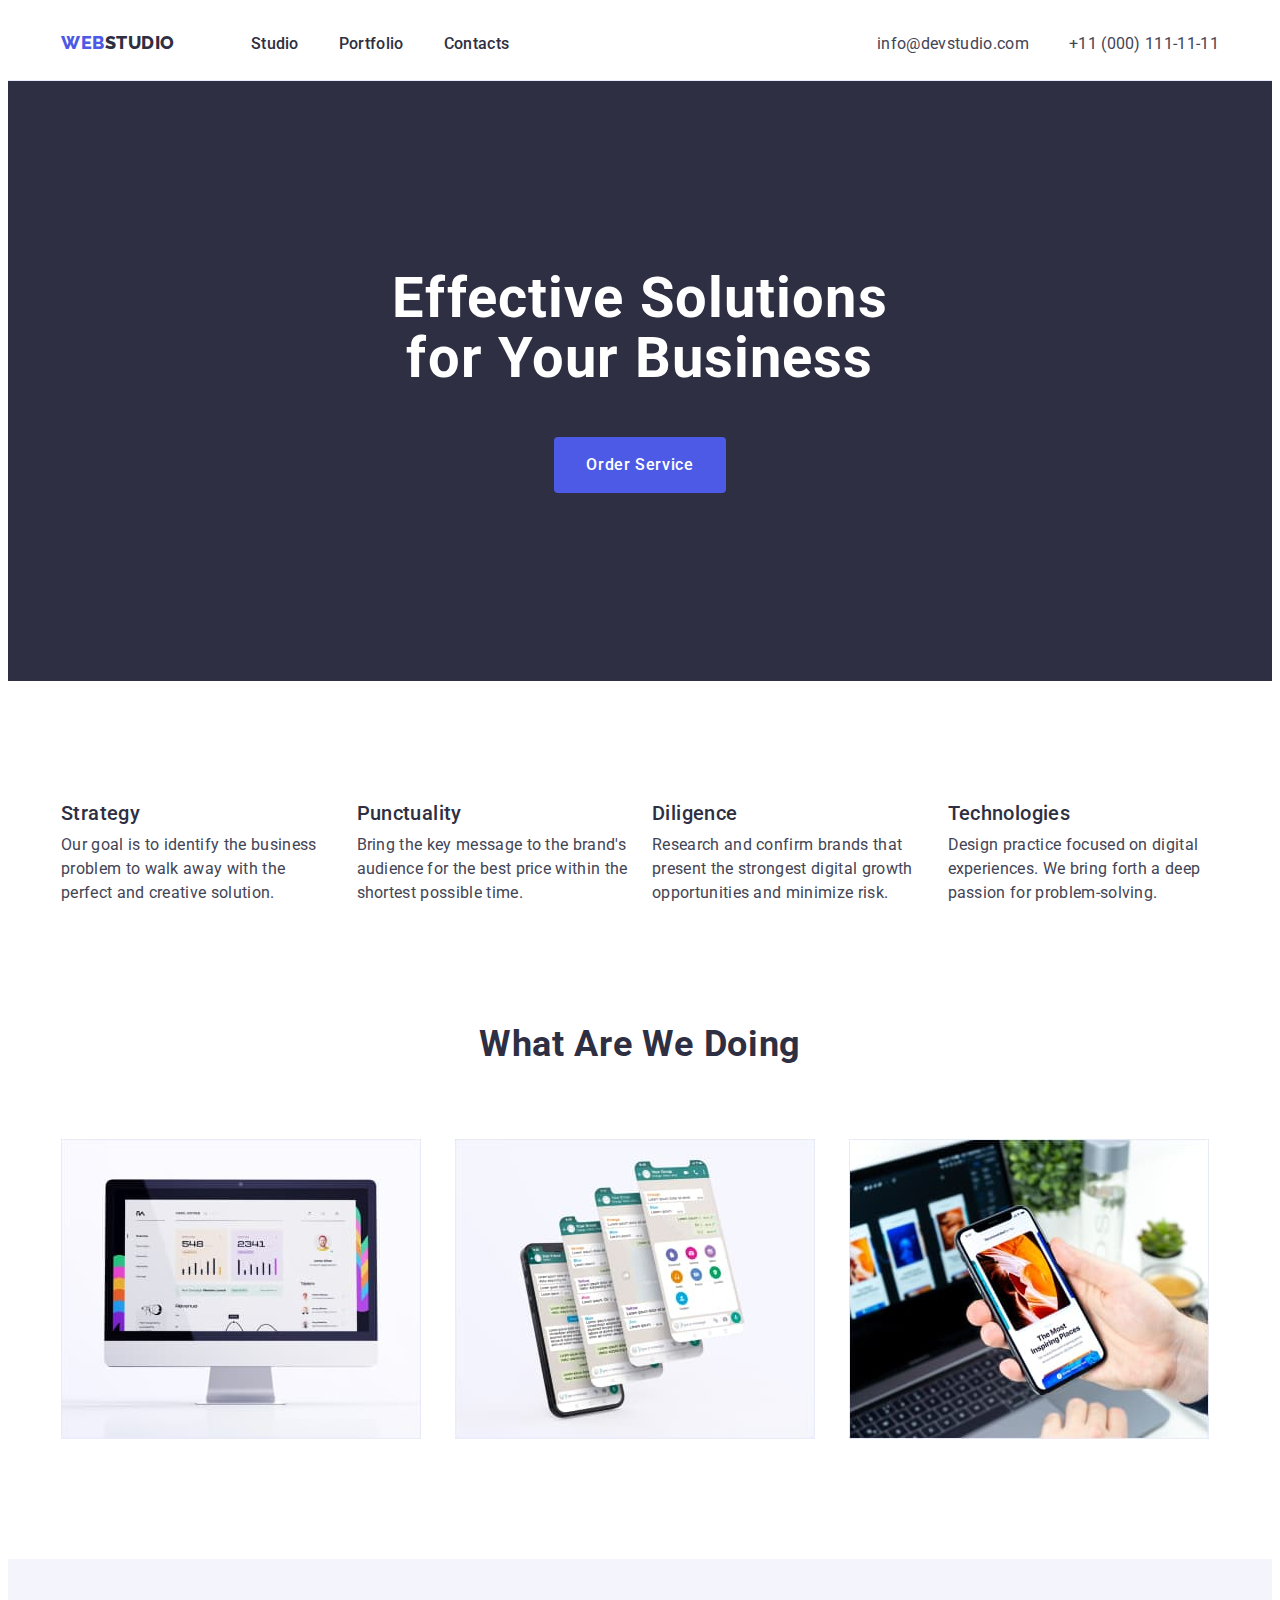
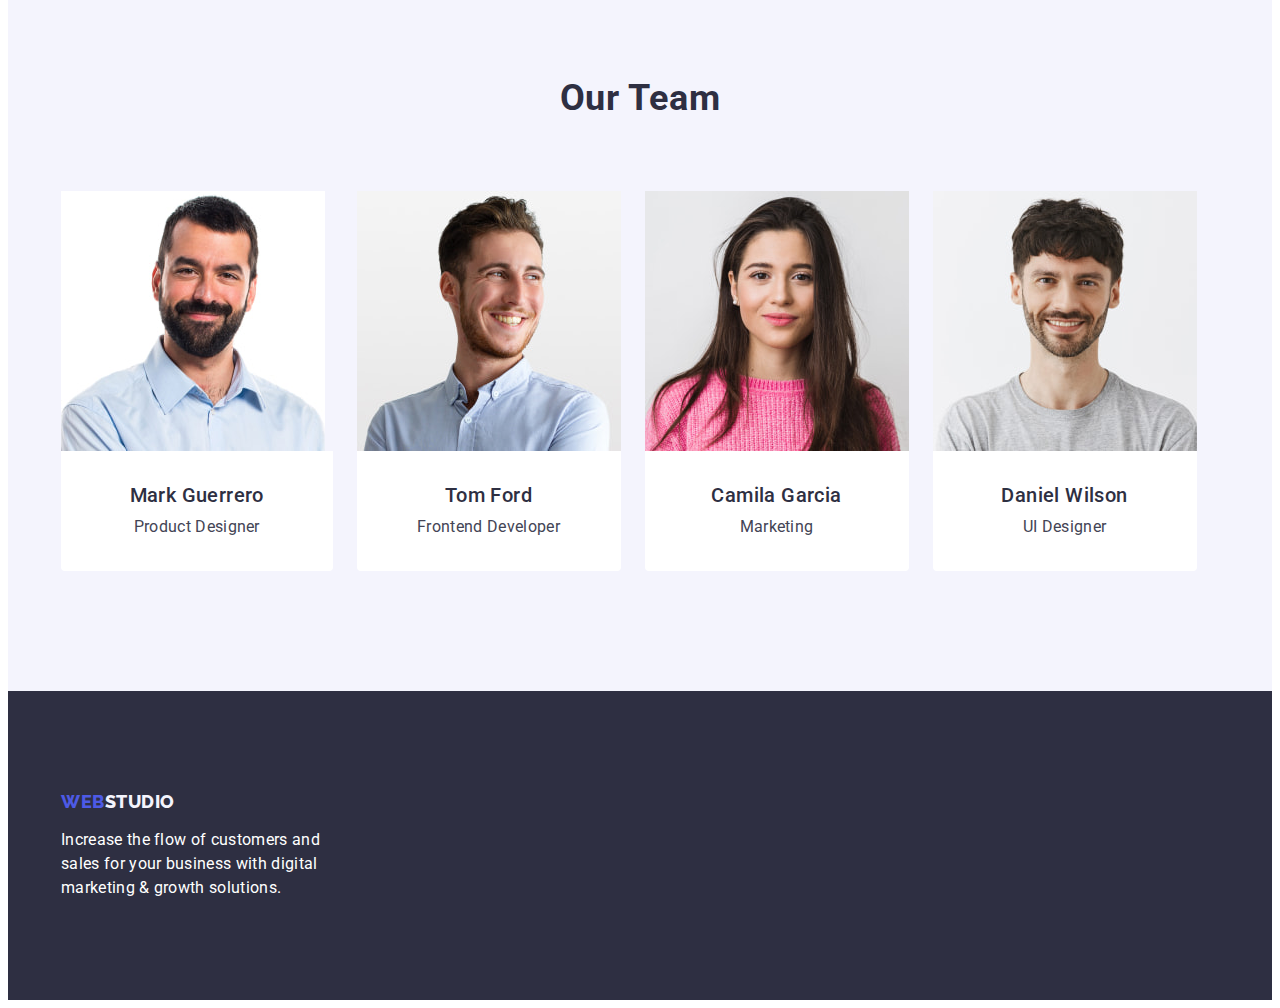
==== index.html @ 94a00189 "Initial commit" ====
<!DOCTYPE html>
<html lang="en">
  <head>
    <meta charset="UTF-8" />
    <meta http-equiv="X-UA-Compatible" content="IE=edge" />
    <meta name="viewport" content="width=device-width, initial-scale=1.0" />
    <title>Студія</title>
    <link rel="preconnect" href="https://fonts.googleapis.com" />
    <link rel="preconnect" href="https://fonts.gstatic.com" crossorigin />
    <link
      href="https://fonts.googleapis.com/css2?family=Raleway:wght@800&family=Roboto:wght@400;500;700;900&display=swap"
      rel="stylesheet"
    />
    <link
      rel="stylesheet"
      href="https://cdnjs.cloudflare.com/ajax/libs/modern-normalize/1.1.0/modern-normalize.min.css"
      integrity="sha512-wpPYUAdjBVSE4KJnH1VR1HeZfpl1ub8YT/NKx4PuQ5NmX2tKuGu6U/JRp5y+Y8XG2tV+wKQpNHVUX03MfMFn9Q=="
      crossorigin="anonymous"
      referrerpolicy="no-referrer"
    />
    <link rel="stylesheet" href="./css/styles.css" />
  </head>
  <body>
    <header class="header">
      <div class="container header-wrap">
        <nav class="header-nav">
          <a class="logo" href="./index.html"
            >Web<span class="header-logo">Studio</span></a
          >
          <ul class="heder-nav-list">
            <li class="heder-nav-item">
              <a class="heder-nav-link" href="./index.html">Studio</a>
            </li>
            <li class="heder-nav-item">
              <a class="heder-nav-link" href="./portfolio.html">Portfolio</a>
            </li>
            <li class="heder-nav-item">
              <a class="heder-nav-link" href="">Contacts</a>
            </li>
          </ul>
        </nav>
        <address class="contacts">
          <ul class="contacts-list">
            <li class="contacts-item">
              <a class="contacts-link" href="mailto:info@devstudio.com"
                >info@devstudio.com</a
              >
            </li>
            <li class="contacts-item">
              <a class="contacts-link" href="tel:+110001111111"
                >+11 (000) 111-11-11</a
              >
            </li>
          </ul>
        </address>
      </div>
    </header>
    <main>
      <section class="hero">
        <div class="container">
          <h1 class="hero-title">Effective Solutions for Your Business</h1>
          <button class="hero-btn" type="button">Order Service</button>
        </div>
      </section>
      <section class="feature section">
        <div class="container">
          <h2 class="title visually-hidden">Our Features</h2>
          <ul class="feature-list">
            <li class="feature-item">
              <h3 class="subtitle">Strategy</h3>
              <p class="text">
                Our goal is to identify the business problem to walk away with
                the perfect and creative solution.
              </p>
            </li>
            <li class="feature-item">
              <h3 class="subtitle">Punctuality</h3>
              <p class="text">
                Bring the key message to the brand's audience for the best price
                within the shortest possible time.
              </p>
            </li>
            <li class="feature-item">
              <h3 class="subtitle">Diligence</h3>
              <p class="text">
                Research and confirm brands that present the strongest digital
                growth opportunities and minimize risk.
              </p>
            </li>
            <li class="feature-item">
              <h3 class="subtitle">Technologies</h3>
              <p class="text">
                Design practice focused on digital experiences. We bring forth a
                deep passion for problem-solving.
              </p>
            </li>
          </ul>
        </div>
      </section>
      <section class="product section">
        <div class="container">
          <h2 class="title">What are we doing</h2>
          <ul class="product-list">
            <li class="product-item">
              <img
                src="./images/main-page/img1.jpg"
                width="360"
                alt="web version"
              />
            </li>
            <li class="product-item">
              <img
                src="./images/main-page/img2.jpg"
                width="360"
                alt="mobile version"
              />
            </li>
            <li class="product-item">
              <img
                src="./images/main-page/img3.jpg"
                width="360"
                alt="use on different devices"
              />
            </li>
          </ul>
        </div>
      </section>
      <section class="team section">
        <div class="container">
          <h2 class="title">Our Team</h2>
          <ul class="team-list">
            <li class="teamm-ite">
              <img
                src="./images/main-page/img4.jpg"
                width="264"
                height="260"
                alt="Mark Guerrero"
              />
              <div class="card-description">
                <h3 class="subtitle">Mark Guerrero</h3>
                <p class="text">Product Designer</p>
              </div>
            </li>
            <li class="team-item">
              <img
                src="./images/main-page/img5.jpg"
                width="264"
                height="260"
                alt="Tom Ford"
              />
              <div class="card-description">
                <h3 class="subtitle">Tom Ford</h3>
                <p class="text">Frontend Developer</p>
              </div>
            </li>
            <li class="team-item">
              <img
                src="./images/main-page/img6.jpg"
                width="264"
                height="260"
                alt="Camila Garcia"
              />
              <div class="card-description">
                <h3 class="subtitle">Camila Garcia</h3>
                <p class="text">Marketing</p>
              </div>
            </li>
            <li class="team-item">
              <img
                src="./images/main-page/img7.jpg"
                width="264"
                height="260"
                alt="Daniel Wilson"
              />
              <div class="card-description">
                <h3 class="subtitle">Daniel Wilson</h3>
                <p class="text">UI Designer</p>
              </div>
            </li>
          </ul>
        </div>
      </section>
    </main>
    <footer class="footer">
      <div class="container">
        <a class="logo" href="./index.html"
          >Web<span class="footer-logo">Studio</span></a
        >
        <p class="footer-text">
          Increase the flow of customers and sales for your business with
          digital marketing & growth solutions.
        </p>
      </div>
    </footer>
  </body>
</html>
---- css/styles.css ----
:root {
  --color-logo: #4d5ae5;
  --color-bgd: #2e2f42;
  --color-text: #434455;
  --color-text-accent: #ffffff;
  --color-title: #2e2f42;
  --color-btn-text: #4d5ae5;
  --color-btn-bgd: #f4f4fd;
  --color-btn-bgd-accent: #404bbf;
  --color-btn-text-accent: #ffffff;
  --color-border: #e7e9fc;
  --color-footer-logo: #f4f4fd;
  --gap: 24px;
}
body {
  font-family: "Roboto", sans-serif;
  color: var(--color-text);
  font-style: normal;
}
a {
  text-decoration: none;
}
img {
  display: block;
  max-width: 100%;
  height: auto;
}
ul {
  margin: 0;
  padding: 0;
  list-style: none;
}
p,
h1,
h2,
h3,
h4,
h5,
h6 {
  margin: 0;
}
.visually-hidden {
  position: absolute;
  width: 1px;
  height: 1px;
  margin: -1px;
  border: 0;
  padding: 0;
  white-space: nowrap;
  clip-path: inset(100%);
  clip: rect(0 0 0 0);
  overflow: hidden;
}
.container {
  max-width: 1158px;
  padding-left: 15px;
  padding-right: 15px;
  margin: 0 auto;
}
.section {
  padding-top: 120px;
  padding-bottom: 120px;
}

.header {
  padding: 24px 0;
  border-bottom: 1px solid var(--color-border);
}
.logo {
  font-family: "Raleway", sans-serif;
  font-weight: 800;
  font-size: 18px;
  line-height: 1.17;
  color: var(--color-logo);
  letter-spacing: 0.03em;
  text-transform: uppercase;
}
.header-logo {
  color: var(--color-title);
}
.header-wrap {
  display: flex;
  justify-content: space-between;
}
.header-nav {
  display: flex;
}
.heder-nav-list {
  display: flex;
  gap: 40px;
  margin-left: 76px;
}
.contacts-list {
  display: flex;
  gap: 40px;
}

.heder-nav-link {
  font-weight: 500;
  font-size: 16px;
  line-height: 1.5;
  letter-spacing: 0.02em;
  color: var(--color-title);
  padding: 16px 0px;
}
.heder-nav-link:hover,
.heder-nav-link:focus {
  color: var(--color-btn-bgd-accent);
  text-decoration: underline;
}

.contacts-link {
  font-style: normal;
  font-size: 16px;
  line-height: 1.5;
  letter-spacing: 0.02em;
  color: var(--color-text);
}
.contacts-link:hover,
.contacts-link:focus {
  color: var(--color-btn-bgd-accent);
}

.hero {
  background-color: var(--color-bgd);
  padding-top: 188px;
  padding-bottom: 188px;
}

.hero-title {
  font-weight: 700;
  font-size: 56px;
  line-height: 1.07;
  max-width: 496px;
  text-align: center;
  letter-spacing: 0.02em;
  color: var(--color-text-accent);
  margin: 0 auto 48px;
}
.hero-btn {
  background: var(--color-btn-text);
  border: none;
  border-radius: 4px;
  font-family: "Roboto", sans-serif;
  font-weight: 500;
  font-size: 16px;
  line-height: 1.5;
  letter-spacing: 0.04em;
  color: var(--color-text-accent);
  cursor: pointer;
  display: block;
  margin: 0 auto;
  padding: 16px 32px;
}
.hero-btn:hover,
.hero-btn:focus {
  background-color: var(--color-btn-bgd-accent);
}

.feature-list {
  display: flex;
  gap: var(--gap);
}
.feature-item {
  width: calc((100% - 3 * 24px) / 4);
}
.product {
  padding-top: 0;
}

.product-list {
  display: flex;
  gap: var(--gap);
  margin-top: 74px;
}
.product-item {
  width: calc((100% - 2 * 24px) / 3);
}

.team {
  background: var(--color-btn-bgd);
}
.team-list {
  display: flex;
  gap: var(--gap);
  margin-top: 72px;
}
.teamm-ite {
  width: calc((100% - 3 * 24px) / 4);
}
.card-description {
  padding: 32px 16px;
  border-radius: 0px 0px 4px 4px;
  background-color: var(--color-text-accent);
  text-align: center;
}
.title {
  font-size: 36px;
  line-height: 1.11;
  text-align: center;
  letter-spacing: 0.02em;
  text-transform: capitalize;
  color: var(--color-title);
}
.subtitle {
  font-weight: 500;
  font-size: 20px;
  line-height: 1.2;
  letter-spacing: 0.02em;
  color: var(--color-title);
  margin-bottom: 8px;
}
.text {
  font-size: 16px;
  line-height: 1.5;
  letter-spacing: 0.02em;
}

.gallery {
  padding-top: 96px;
  padding-bottom: 120px;
}
.gallery-filters-list {
  display: flex;
  gap: var(--gap);
  justify-content: center;
  margin-bottom: 72px;
}

.gallery-filters-btn {
  background: var(--color-btn-bgd);
  border: 1px solid var(--color-border);
  border-radius: 4px;
  font-family: "Roboto", sans-serif;
  font-weight: 500;
  font-size: 16px;
  line-height: 1.5;
  letter-spacing: 0.04em;
  color: var(--color-btn-text);
  cursor: pointer;
  padding: 12px 24px;
}
.gallery-filters-btn:hover,
.gallery-filters-btn:focus {
  background: var(--color-btn-bgd-accent);
  color: var(--color-btn-text-accent);
}

.gallery-list {
  display: flex;
  flex-wrap: wrap;
  column-gap: var(--gap);
  row-gap: calc(var(--gap) * 2);
}
.gallery-item {
  width: calc((100% - 24px * 2) / 3);
}
.gallery-description {
  border: 1px solid var(--color-border);
  border-top: none;
  padding: 32px 0 32px 16px;
  background-color: var(--color-text-accent);
}
.gallery-list-title {
  font-weight: 500;
  font-size: 20px;
  line-height: 1.2;
  letter-spacing: 0.02em;
  color: var(--color-title);
  margin-bottom: 8px;
}
.gallery-list-text {
  font-size: 16px;
  line-height: 1.5;
  letter-spacing: 0.02em;
  color: var(--color-text);
}
.footer {
  background-color: var(--color-bgd);
  padding-top: 100px;
  padding-bottom: 100px;
}
.footer-logo {
  color: var(--color-footer-logo);
}
.footer-text {
  font-size: 16px;
  line-height: 1.5;
  letter-spacing: 0.02em;
  color: var(--color-text-accent);
  max-width: 264px;
  margin-top: 16px;
}
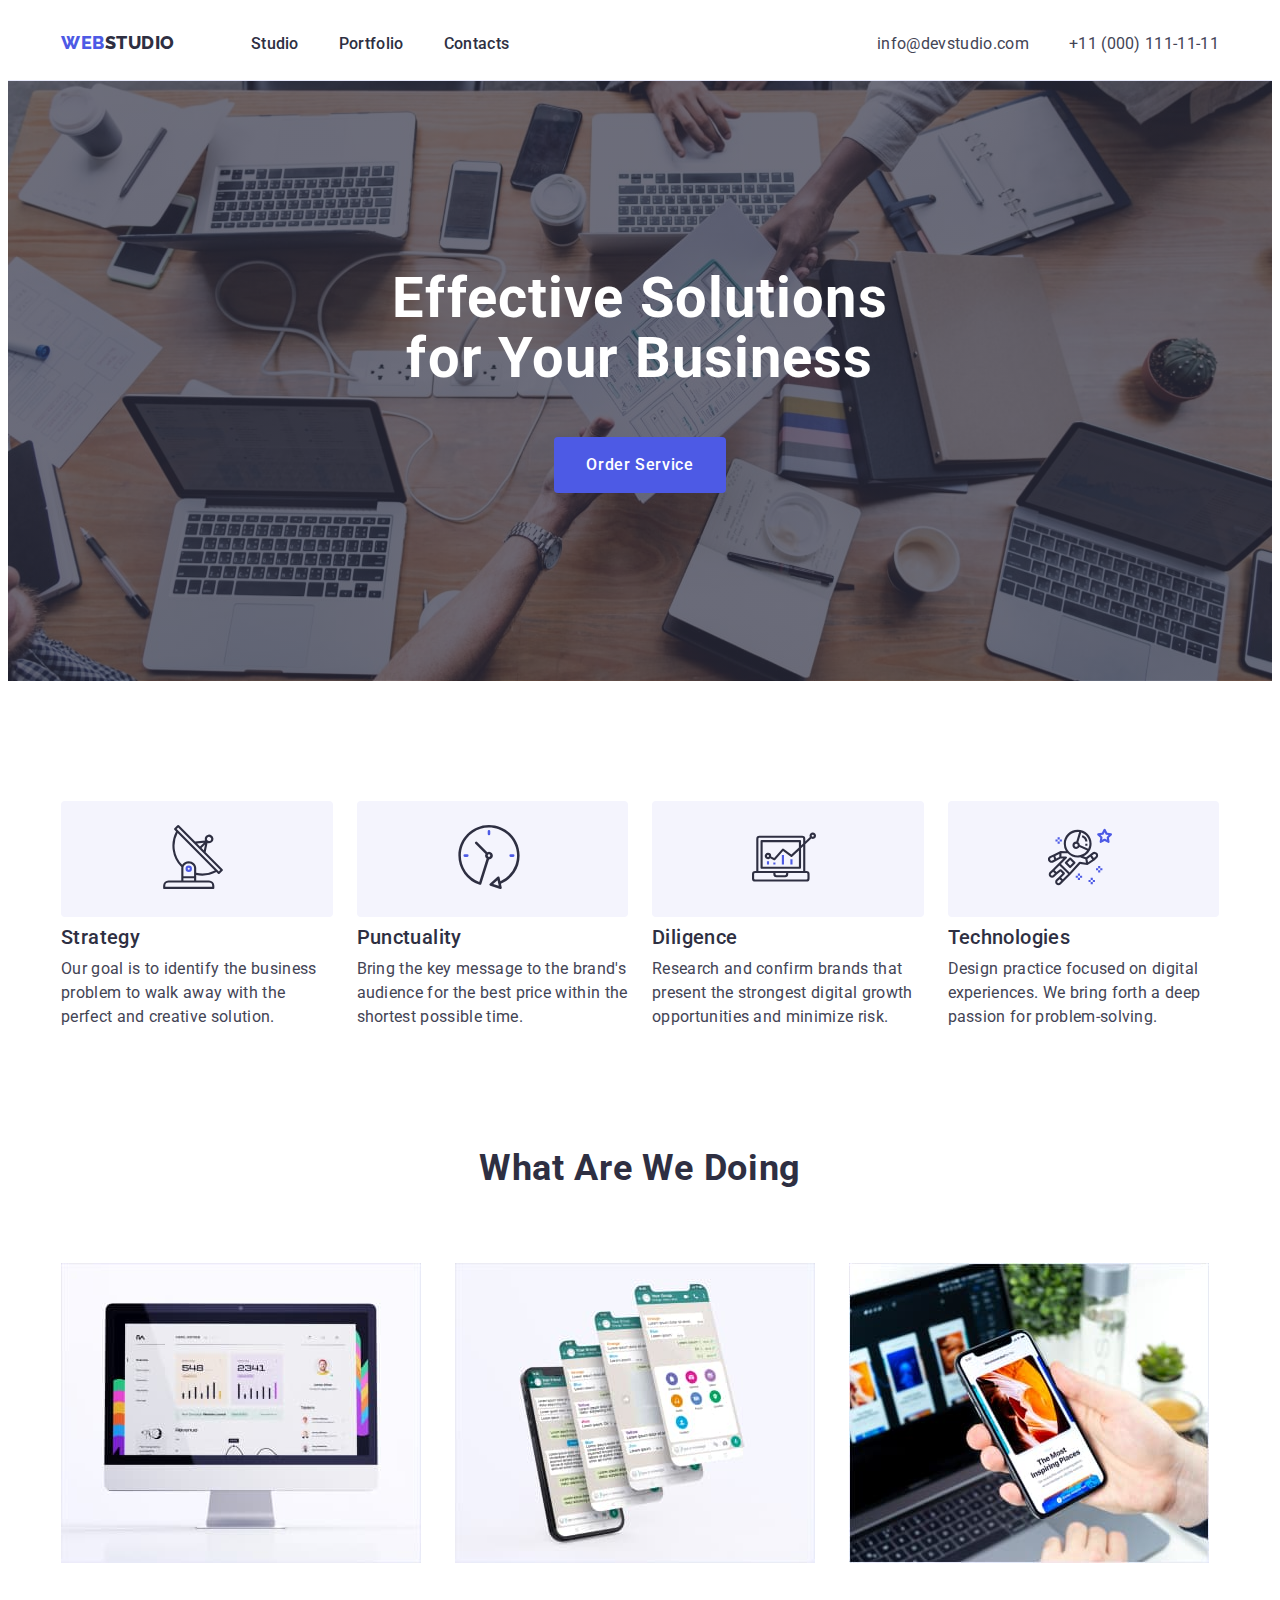
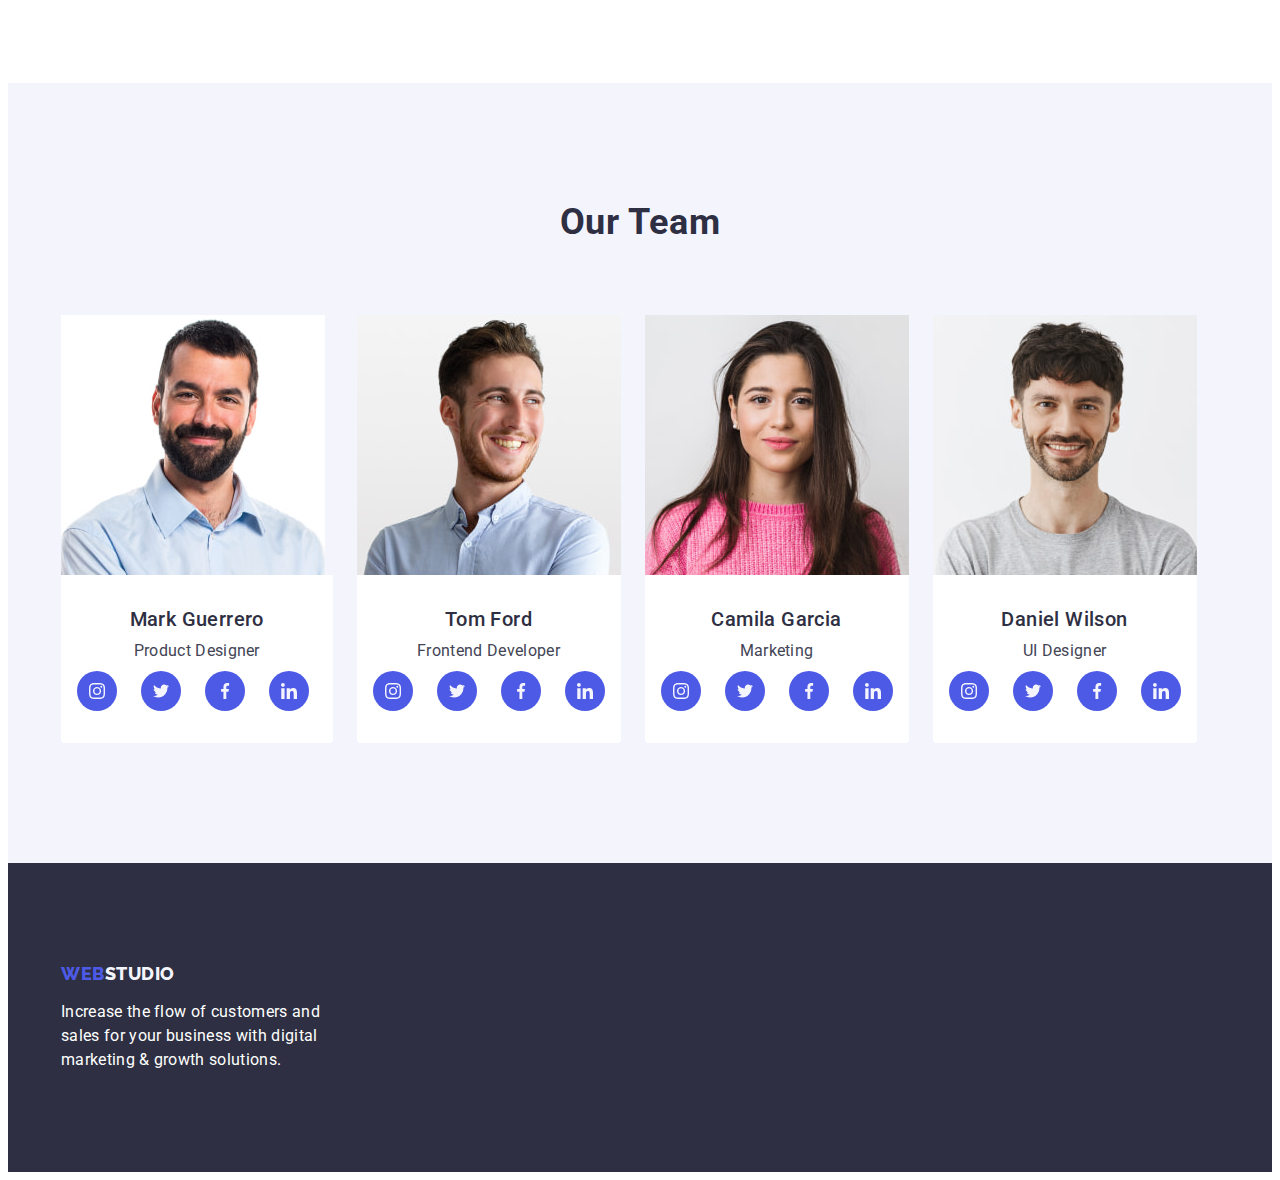
==== commit c3aedbd4: "team" ====
--- a/index.html
+++ b/index.html
@@ -67,6 +67,11 @@
           <h2 class="title visually-hidden">Our Features</h2>
           <ul class="feature-list">
             <li class="feature-item">
+              <div class="feature-icon-box">
+                <svg class="feature-icon">
+                  <use href="./images/icons.svg#icon-antenna"></use>
+                </svg>
+              </div>
               <h3 class="subtitle">Strategy</h3>
               <p class="text">
                 Our goal is to identify the business problem to walk away with
@@ -74,6 +79,11 @@
               </p>
             </li>
             <li class="feature-item">
+              <div class="feature-icon-box">
+                <svg class="feature-icon">
+                  <use href="./images/icons.svg#icon-clock"></use>
+                </svg>
+              </div>
               <h3 class="subtitle">Punctuality</h3>
               <p class="text">
                 Bring the key message to the brand's audience for the best price
@@ -81,6 +91,11 @@
               </p>
             </li>
             <li class="feature-item">
+              <div class="feature-icon-box">
+                <svg class="feature-icon">
+                  <use href="./images/icons.svg#icon-diagram"></use>
+                </svg>
+              </div>
               <h3 class="subtitle">Diligence</h3>
               <p class="text">
                 Research and confirm brands that present the strongest digital
@@ -88,6 +103,11 @@
               </p>
             </li>
             <li class="feature-item">
+              <div class="feature-icon-box">
+                <svg class="feature-icon">
+                  <use href="./images/icons.svg#icon-astronaut"></use>
+                </svg>
+              </div>
               <h3 class="subtitle">Technologies</h3>
               <p class="text">
                 Design practice focused on digital experiences. We bring forth a
@@ -139,6 +159,36 @@
               <div class="card-description">
                 <h3 class="subtitle">Mark Guerrero</h3>
                 <p class="text">Product Designer</p>
+                <ul class="team-soc-list">
+                  <li class="team-soc-item">
+                    <a href="" class="team-soc-link">
+                      <svg class="team-soc-icon">
+                        <use href="./images/icons.svg#icon-instagram"></use>
+                      </svg>
+                    </a>
+                  </li>
+                  <li class="team-soc-item">
+                    <a href="" class="team-soc-link">
+                      <svg class="team-soc-icon">
+                        <use href="./images/icons.svg#icon-twitter"></use>
+                      </svg>
+                    </a>
+                  </li>
+                  <li class="team-soc-item">
+                    <a href="" class="team-soc-link">
+                      <svg class="team-soc-icon">
+                        <use href="./images/icons.svg#icon-facebook"></use>
+                      </svg>
+                    </a>
+                  </li>
+                  <li class="team-soc-item">
+                    <a href="" class="team-soc-link">
+                      <svg class="team-soc-icon">
+                        <use href="./images/icons.svg#icon-linkedin"></use>
+                      </svg>
+                    </a>
+                  </li>
+                </ul>
               </div>
             </li>
             <li class="team-item">
@@ -151,6 +201,36 @@
               <div class="card-description">
                 <h3 class="subtitle">Tom Ford</h3>
                 <p class="text">Frontend Developer</p>
+                <ul class="team-soc-list">
+                  <li class="team-soc-item">
+                    <a href="" class="team-soc-link">
+                      <svg class="team-soc-icon">
+                        <use href="./images/icons.svg#icon-instagram"></use>
+                      </svg>
+                    </a>
+                  </li>
+                  <li class="team-soc-item">
+                    <a href="" class="team-soc-link">
+                      <svg class="team-soc-icon">
+                        <use href="./images/icons.svg#icon-twitter"></use>
+                      </svg>
+                    </a>
+                  </li>
+                  <li class="team-soc-item">
+                    <a href="" class="team-soc-link">
+                      <svg class="team-soc-icon">
+                        <use href="./images/icons.svg#icon-facebook"></use>
+                      </svg>
+                    </a>
+                  </li>
+                  <li class="team-soc-item">
+                    <a href="" class="team-soc-link">
+                      <svg class="team-soc-icon">
+                        <use href="./images/icons.svg#icon-linkedin"></use>
+                      </svg>
+                    </a>
+                  </li>
+                </ul>
               </div>
             </li>
             <li class="team-item">
@@ -163,6 +243,36 @@
               <div class="card-description">
                 <h3 class="subtitle">Camila Garcia</h3>
                 <p class="text">Marketing</p>
+                <ul class="team-soc-list">
+                  <li class="team-soc-item">
+                    <a href="" class="team-soc-link">
+                      <svg class="team-soc-icon">
+                        <use href="./images/icons.svg#icon-instagram"></use>
+                      </svg>
+                    </a>
+                  </li>
+                  <li class="team-soc-item">
+                    <a href="" class="team-soc-link">
+                      <svg class="team-soc-icon">
+                        <use href="./images/icons.svg#icon-twitter"></use>
+                      </svg>
+                    </a>
+                  </li>
+                  <li class="team-soc-item">
+                    <a href="" class="team-soc-link">
+                      <svg class="team-soc-icon">
+                        <use href="./images/icons.svg#icon-facebook"></use>
+                      </svg>
+                    </a>
+                  </li>
+                  <li class="team-soc-item">
+                    <a href="" class="team-soc-link">
+                      <svg class="team-soc-icon">
+                        <use href="./images/icons.svg#icon-linkedin"></use>
+                      </svg>
+                    </a>
+                  </li>
+                </ul>
               </div>
             </li>
             <li class="team-item">
@@ -175,6 +285,36 @@
               <div class="card-description">
                 <h3 class="subtitle">Daniel Wilson</h3>
                 <p class="text">UI Designer</p>
+                <ul class="team-soc-list">
+                  <li class="team-soc-item">
+                    <a href="" class="team-soc-link">
+                      <svg class="team-soc-icon">
+                        <use href="./images/icons.svg#icon-instagram"></use>
+                      </svg>
+                    </a>
+                  </li>
+                  <li class="team-soc-item">
+                    <a href="" class="team-soc-link">
+                      <svg class="team-soc-icon">
+                        <use href="./images/icons.svg#icon-twitter"></use>
+                      </svg>
+                    </a>
+                  </li>
+                  <li class="team-soc-item">
+                    <a href="" class="team-soc-link">
+                      <svg class="team-soc-icon">
+                        <use href="./images/icons.svg#icon-facebook"></use>
+                      </svg>
+                    </a>
+                  </li>
+                  <li class="team-soc-item">
+                    <a href="" class="team-soc-link">
+                      <svg class="team-soc-icon">
+                        <use href="./images/icons.svg#icon-linkedin"></use>
+                      </svg>
+                    </a>
+                  </li>
+                </ul>
               </div>
             </li>
           </ul>
--- a/css/styles.css
+++ b/css/styles.css
@@ -10,6 +10,7 @@
   --color-btn-text-accent: #ffffff;
   --color-border: #e7e9fc;
   --color-footer-logo: #f4f4fd;
+  --bgd-gradient: linear-gradient(rgba(46, 47, 66, 0.7), rgba(46, 47, 66, 0.7));
   --gap: 24px;
 }
 body {
@@ -123,6 +124,10 @@
 
 .hero {
   background-color: var(--color-bgd);
+  background-image: var(--bgd-gradient), url(../images/main-page/hero-bgd.jpg);
+  background-repeat: no-repeat;
+  background-position: center;
+  background-size: cover;
   padding-top: 188px;
   padding-bottom: 188px;
 }
@@ -164,6 +169,16 @@
 .feature-item {
   width: calc((100% - 3 * 24px) / 4);
 }
+.feature-icon-box {
+  padding: 24px 100px;
+  margin-bottom: 8px;
+  background-color: var(--color-btn-bgd);
+  border-radius: 4px;
+}
+.feature-icon {
+  width: 64px;
+  height: 64px;
+}
 .product {
   padding-top: 0;
 }
@@ -194,6 +209,24 @@
   background-color: var(--color-text-accent);
   text-align: center;
 }
+.team-soc-list {
+  display: flex;
+  gap: 24px;
+  margin-top: 8px;
+}
+.team-soc-link {
+  background: var(--color-btn-text);
+  border-radius: 50%;
+  width: 40px;
+  height: 40px;
+  display: flex;
+  justify-content: center;
+  align-items: center;
+}
+.team-soc-icon {
+  width: 16px;
+  height: 16px;
+}
 .title {
   font-size: 36px;
   line-height: 1.11;
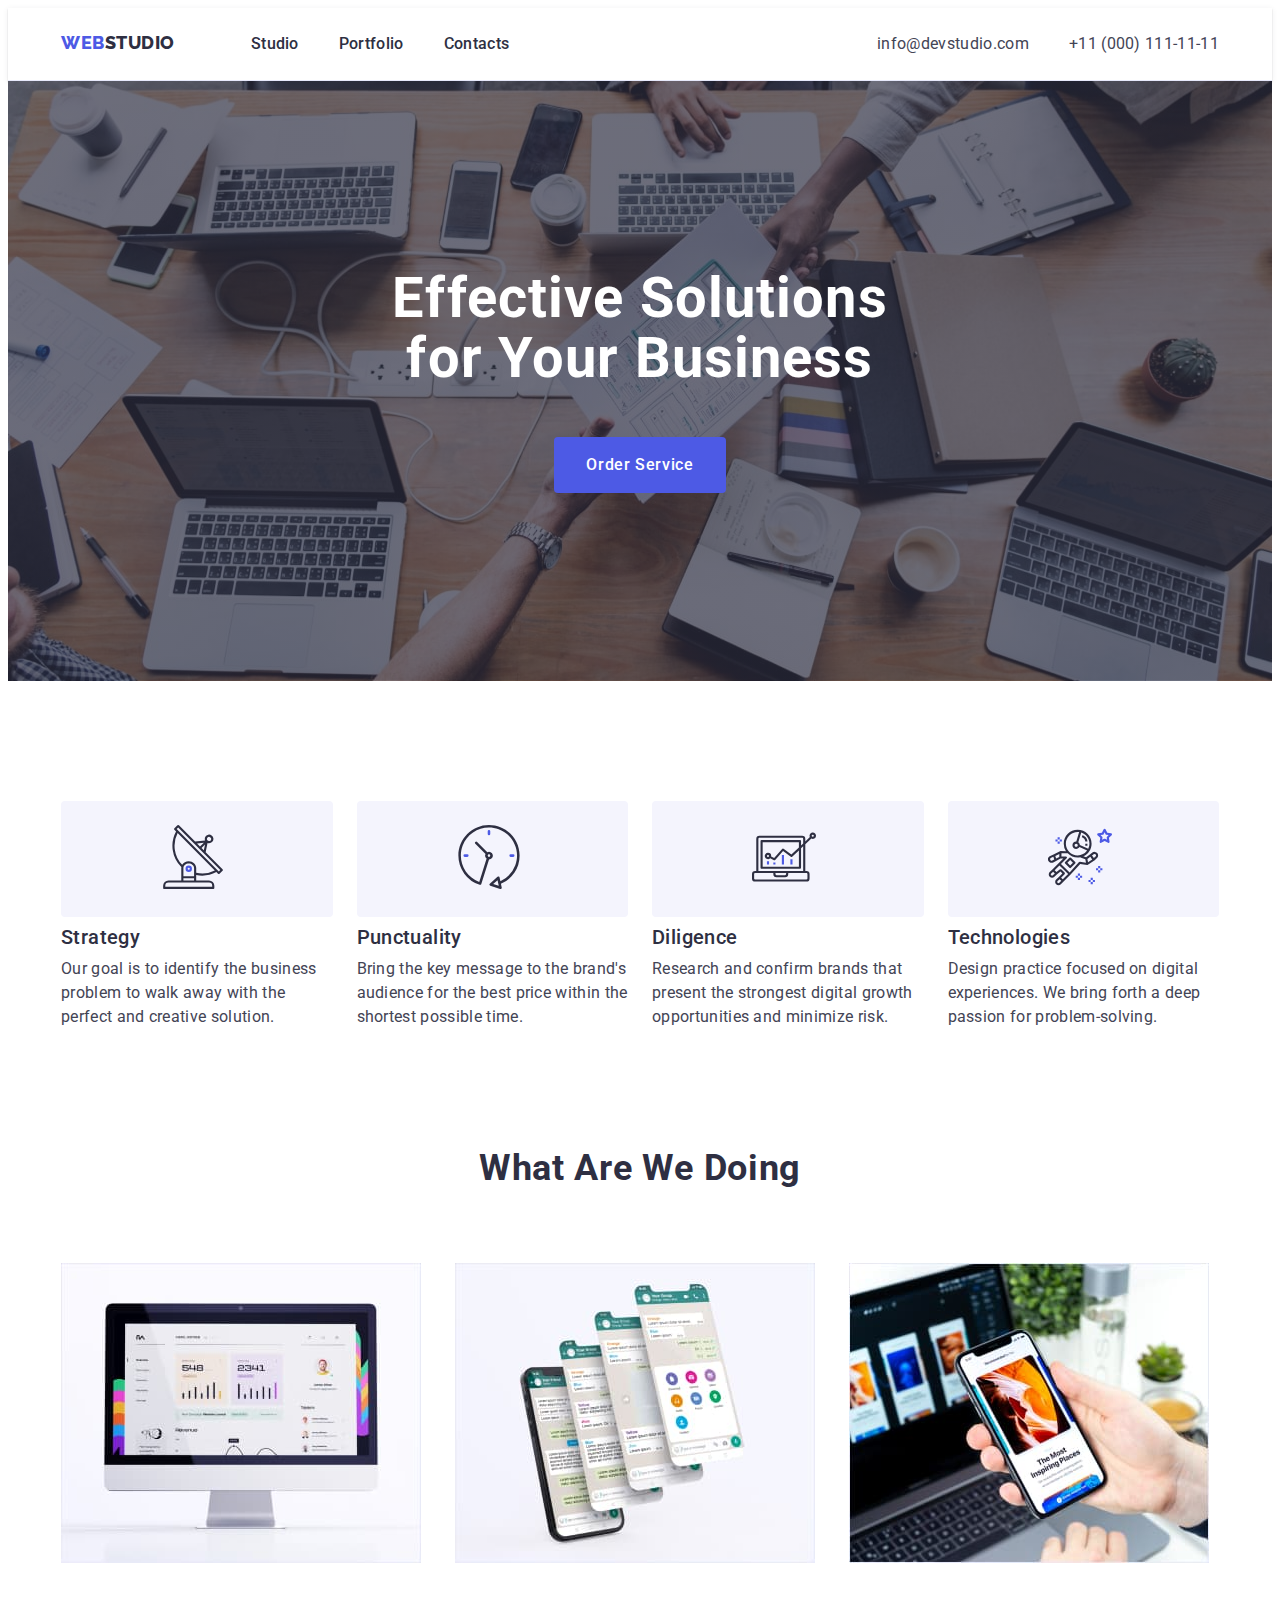
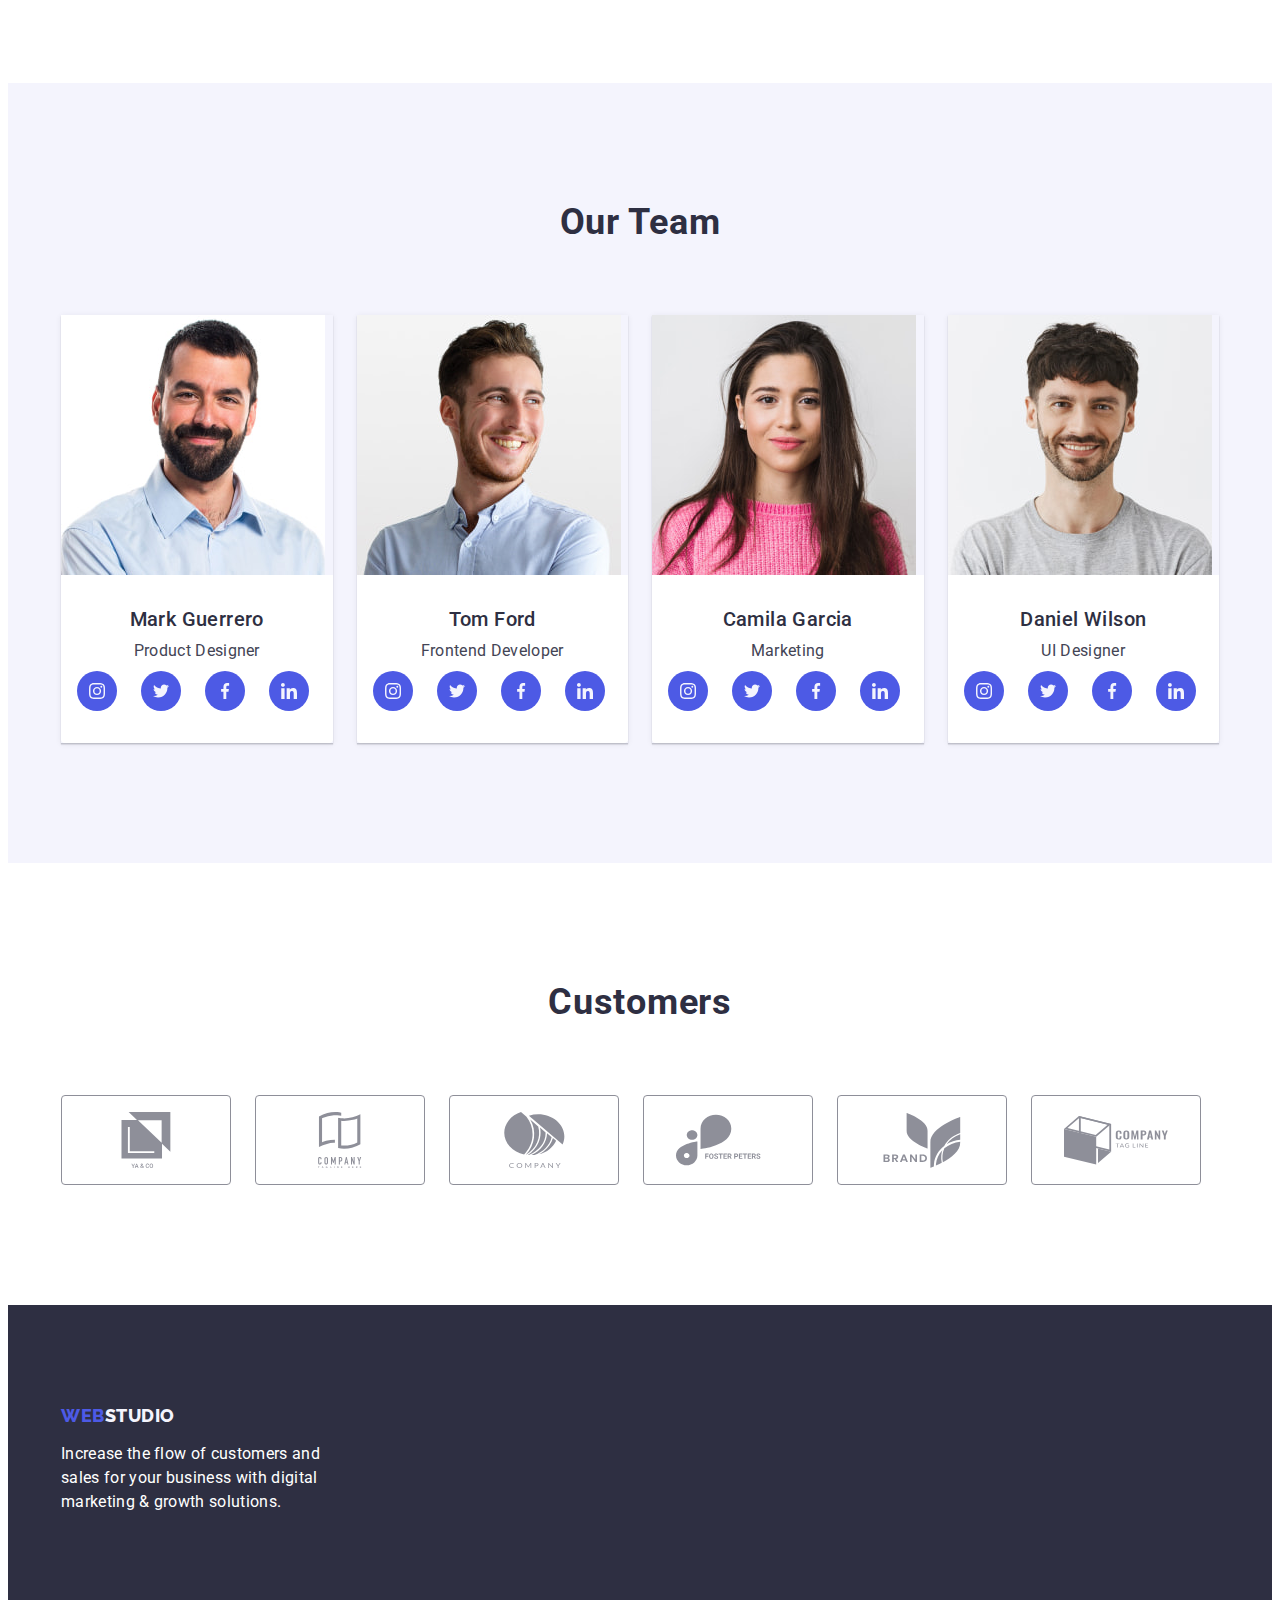
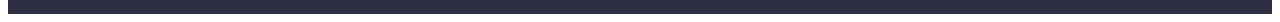
==== commit d8e01f13: "customers" ====
--- a/index.html
+++ b/index.html
@@ -149,7 +149,7 @@
         <div class="container">
           <h2 class="title">Our Team</h2>
           <ul class="team-list">
-            <li class="teamm-ite">
+            <li class="team-item">
               <img
                 src="./images/main-page/img4.jpg"
                 width="264"
@@ -316,6 +316,55 @@
                   </li>
                 </ul>
               </div>
+            </li>
+          </ul>
+        </div>
+      </section>
+      <section class="customers section">
+        <div class="container">
+          <h2 class="title">Customers</h2>
+          <ul class="customers-list">
+            <li class="customers-item">
+              <a href="" class="customers-link">
+                <svg class="customers-icon">
+                  <use href="./images/icons.svg#icon-group"></use>
+                </svg>
+              </a>
+            </li>
+            <li class="customers-item">
+              <a href="" class="customers-link">
+                <svg class="customers-icon">
+                  <use href="./images/icons.svg#icon-group-1"></use>
+                </svg>
+              </a>
+            </li>
+            <li class="customers-item">
+              <a href="" class="customers-link">
+                <svg class="customers-icon">
+                  <use href="./images/icons.svg#icon-group-2"></use>
+                </svg>
+              </a>
+            </li>
+            <li class="customers-item">
+              <a href="" class="customers-link">
+                <svg class="customers-icon">
+                  <use href="./images/icons.svg#icon-group-3"></use>
+                </svg>
+              </a>
+            </li>
+            <li class="customers-item">
+              <a href="" class="customers-link">
+                <svg class="customers-icon">
+                  <use href="./images/icons.svg#icon-group-4"></use>
+                </svg>
+              </a>
+            </li>
+            <li class="customers-item">
+              <a href="" class="customers-link">
+                <svg class="customers-icon">
+                  <use href="./images/icons.svg#icon-group-5"></use>
+                </svg>
+              </a>
             </li>
           </ul>
         </div>
--- a/css/styles.css
+++ b/css/styles.css
@@ -10,8 +10,15 @@
   --color-btn-text-accent: #ffffff;
   --color-border: #e7e9fc;
   --color-footer-logo: #f4f4fd;
+  --color-customers-icon: #8e8f99;
   --bgd-gradient: linear-gradient(rgba(46, 47, 66, 0.7), rgba(46, 47, 66, 0.7));
   --gap: 24px;
+  --btn-shadow: 0px 3px 1px rgba(0, 0, 0, 0.1), 0px 2px 1px rgba(0, 0, 0, 0.08),
+    0px 2px 2px rgba(0, 0, 0, 0.12);
+  --shadow: 0px 1px 6px rgba(46, 47, 66, 0.08),
+    0px 1px 1px rgba(46, 47, 66, 0.16), 0px 2px 1px rgba(46, 47, 66, 0.08);
+  --header-shadow: 0px 2px 1px rgba(46, 47, 66, 0.08),
+    0px 1px 1px rgba(46, 47, 66, 0.16), 0px 1px 6px rgba(46, 47, 66, 0.08);
 }
 body {
   font-family: "Roboto", sans-serif;
@@ -66,6 +73,7 @@
 .header {
   padding: 24px 0;
   border-bottom: 1px solid var(--color-border);
+  box-shadow: var(--header-shadow);
 }
 .logo {
   font-family: "Raleway", sans-serif;
@@ -124,6 +132,8 @@
 
 .hero {
   background-color: var(--color-bgd);
+  max-width: 1440px;
+  margin: 0 auto;
   background-image: var(--bgd-gradient), url(../images/main-page/hero-bgd.jpg);
   background-repeat: no-repeat;
   background-position: center;
@@ -200,8 +210,9 @@
   gap: var(--gap);
   margin-top: 72px;
 }
-.teamm-ite {
+.team-item {
   width: calc((100% - 3 * 24px) / 4);
+  box-shadow: var(--shadow);
 }
 .card-description {
   padding: 32px 16px;
@@ -211,7 +222,7 @@
 }
 .team-soc-list {
   display: flex;
-  gap: 24px;
+  gap: var(--gap);
   margin-top: 8px;
 }
 .team-soc-link {
@@ -223,10 +234,50 @@
   justify-content: center;
   align-items: center;
 }
+.team-soc-link:hover,
+.team-soc-link:focus {
+  background: var(--color-btn-bgd-accent);
+}
 .team-soc-icon {
   width: 16px;
   height: 16px;
 }
+.customers-list {
+  display: flex;
+  margin-top: 72px;
+  gap: var(--gap);
+}
+.customers-item {
+  width: calc((100%-24px * 5) / 6);
+}
+.customers-link {
+  border: 1px solid var(--color-customers-icon);
+  border-radius: 4px;
+  padding: 16px 32px;
+  display: flex;
+  justify-content: center;
+  align-items: center;
+}
+.customers-link:hover,
+.customers-link:focus {
+  border: 1px solid var(--color-btn-bgd-accent);
+  fill: var(--color-btn-bgd-accent);
+}
+.customers-icon {
+  fill: var(--color-customers-icon);
+  width: 104px;
+  height: 56px;
+}
+.customers-link:hover .customers-icon,
+.customers-link:focus .customers-icon {
+  fill: 1px solid var(--color-btn-bgd-accent);
+  fill: var(--color-btn-bgd-accent);
+}
+.customers-icon:hover,
+.customers-icon:focus {
+  fill: var(--color-btn-bgd-accent);
+}
+
 .title {
   font-size: 36px;
   line-height: 1.11;
@@ -277,6 +328,7 @@
 .gallery-filters-btn:focus {
   background: var(--color-btn-bgd-accent);
   color: var(--color-btn-text-accent);
+  box-shadow: var(--btn-shadow);
 }
 
 .gallery-list {
@@ -288,6 +340,11 @@
 .gallery-item {
   width: calc((100% - 24px * 2) / 3);
 }
+.gallery-item:hover,
+.gallery-item:focus {
+  box-shadow: var(--shadow);
+}
+
 .gallery-description {
   border: 1px solid var(--color-border);
   border-top: none;
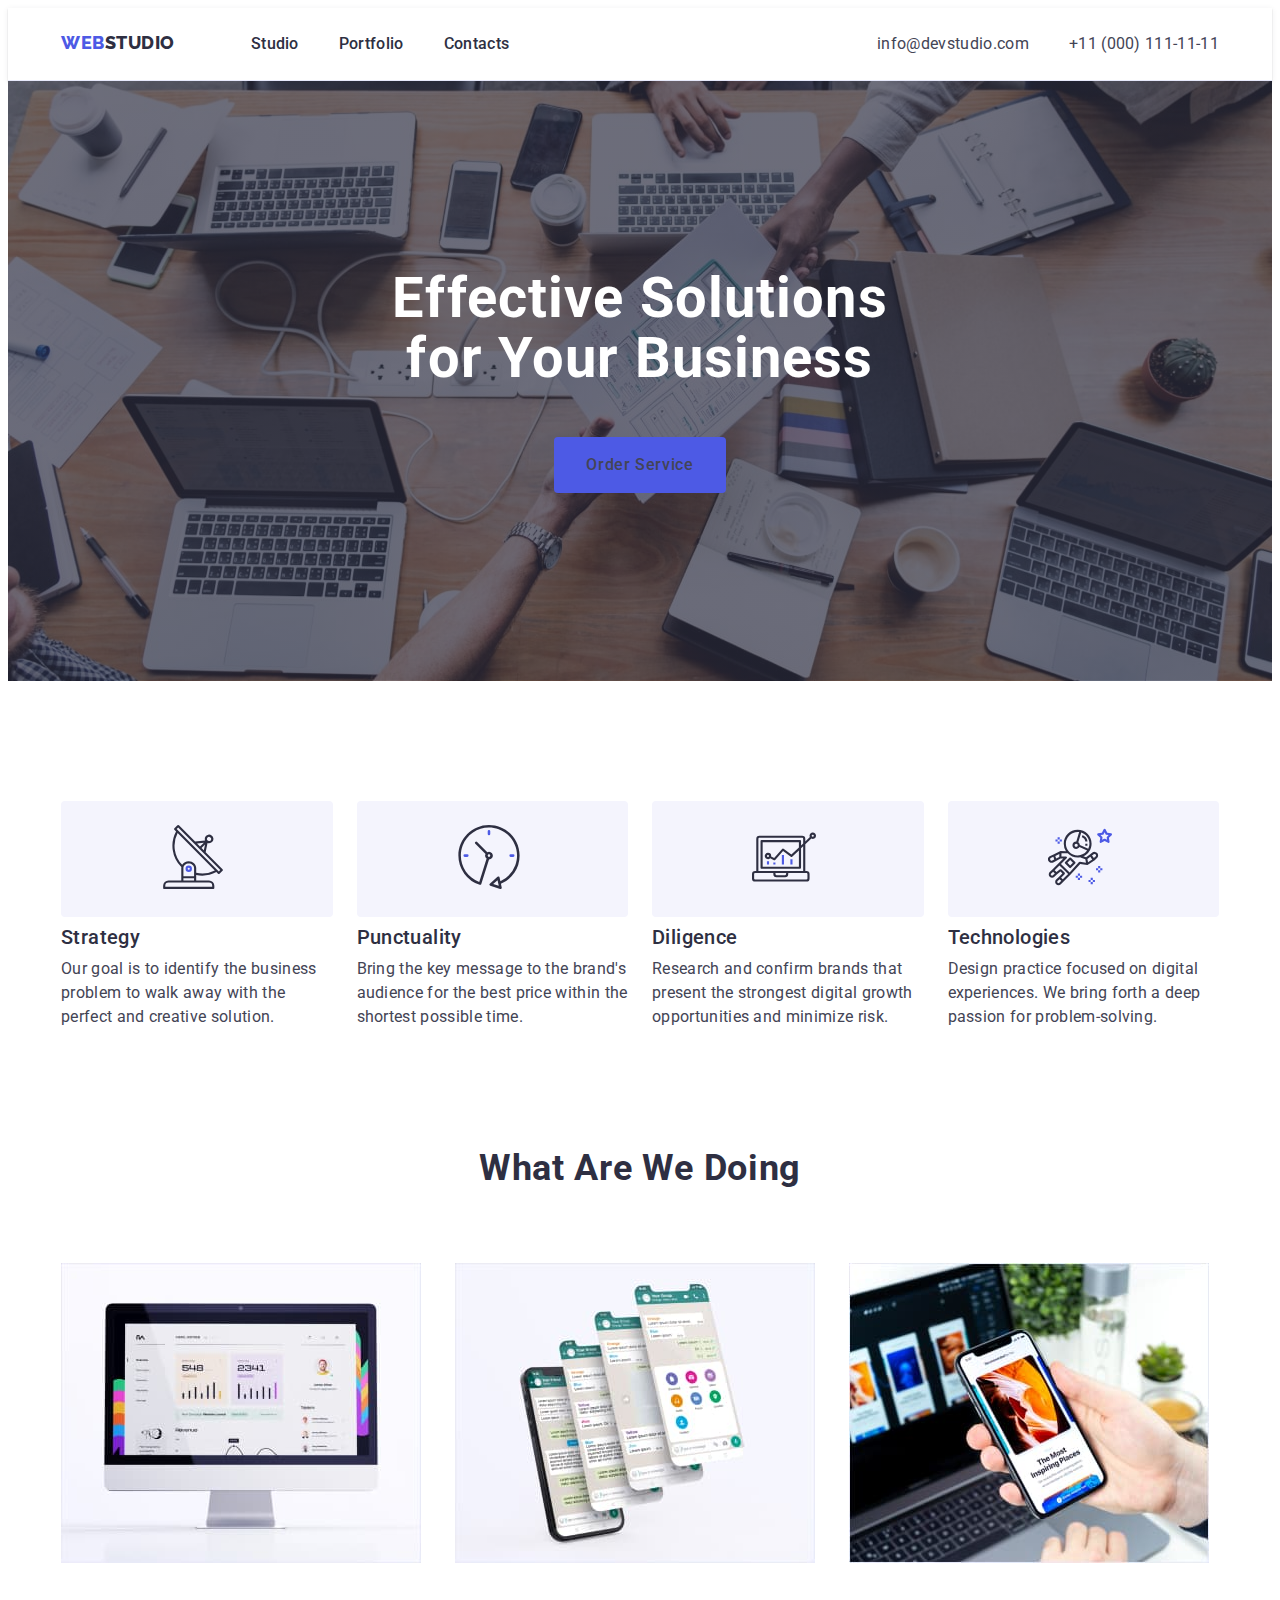
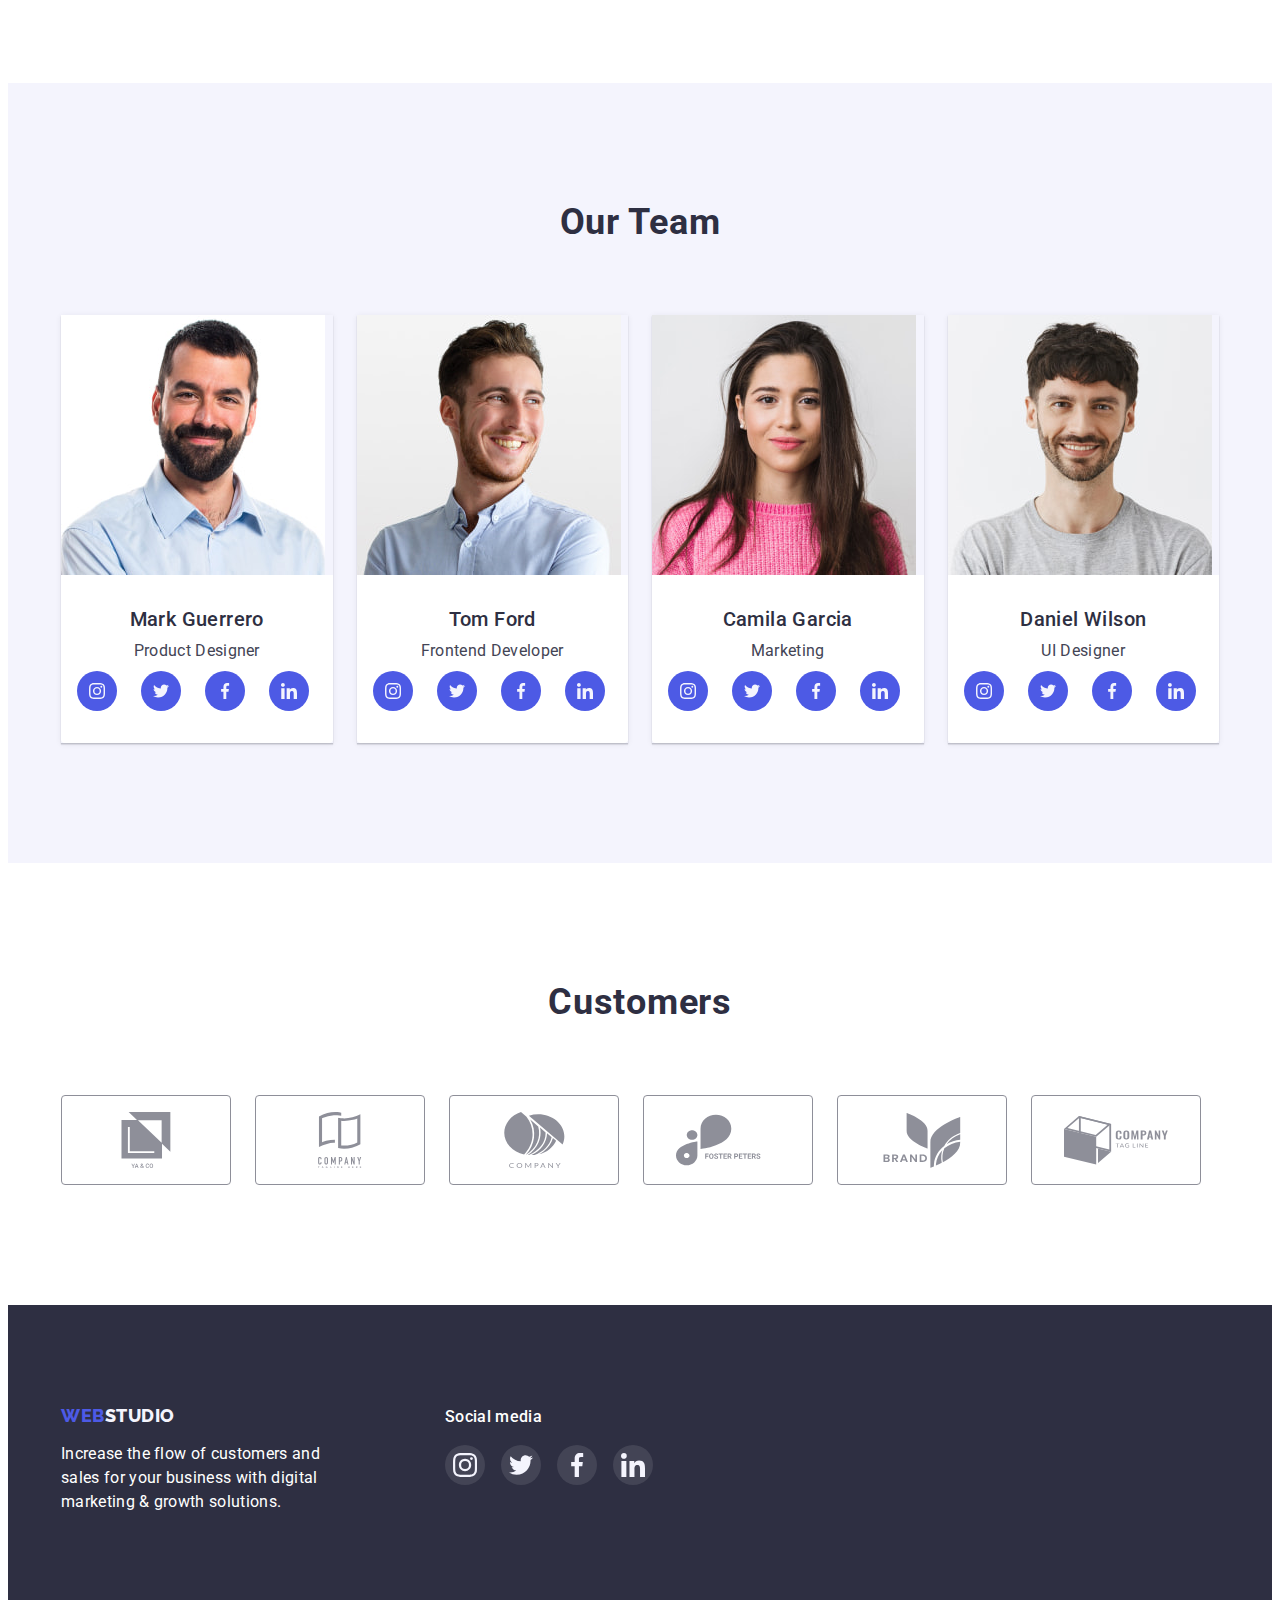
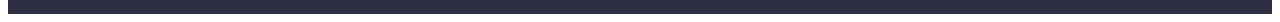
==== commit 32323668: "final" ====
--- a/index.html
+++ b/index.html
@@ -371,14 +371,49 @@
       </section>
     </main>
     <footer class="footer">
-      <div class="container">
-        <a class="logo" href="./index.html"
-          >Web<span class="footer-logo">Studio</span></a
-        >
-        <p class="footer-text">
-          Increase the flow of customers and sales for your business with
-          digital marketing & growth solutions.
-        </p>
+      <div class="container footer-container">
+        <div class="footer-logo-container">
+          <a class="logo" href="./index.html"
+            >Web<span class="footer-logo">Studio</span></a
+          >
+          <p class="footer-text">
+            Increase the flow of customers and sales for your business with
+            digital marketing & growth solutions.
+          </p>
+        </div>
+        <div class="footer-soc-container">
+          <p class="footer-soc-text">Social media</p>
+          <ul class="footer-soc-list">
+            <li class="footer-soc-item">
+              <a href="" class="footer-soc-link">
+                <svg class="footer-soc-icon">
+                  <use href="./images/icons.svg#icon-instagram"></use>
+                </svg>
+              </a>
+            </li>
+            <li class="footer-soc-item">
+              <a href="" class="footer-soc-link">
+                <svg class="footer-soc-icon">
+                  <use href="./images/icons.svg#icon-twitter"></use>
+                </svg>
+              </a>
+            </li>
+            <li class="footer-soc-item">
+              <a href="" class="footer-soc-link">
+                <svg class="footer-soc-icon">
+                  <use href="./images/icons.svg#icon-facebook"></use>
+                </svg>
+              </a>
+            </li>
+            <li class="footer-soc-item">
+              <a href="" class="footer-soc-link">
+                <svg class="footer-soc-icon">
+                  <use href="./images/icons.svg#icon-linkedin"></use>
+                </svg>
+              </a>
+            </li>
+          </ul>
+        </div>
       </div>
     </footer>
   </body>
--- a/css/styles.css
+++ b/css/styles.css
@@ -2,15 +2,16 @@
   --color-logo: #4d5ae5;
   --color-bgd: #2e2f42;
   --color-text: #434455;
-  --color-text-accent: #ffffff;
+  --color-text-akcent: #ffffff;
   --color-title: #2e2f42;
   --color-btn-text: #4d5ae5;
   --color-btn-bgd: #f4f4fd;
-  --color-btn-bgd-accent: #404bbf;
-  --color-btn-text-accent: #ffffff;
+  --color-btn-bgd-akcent: #404bbf;
+  --color-btn-text-akcent: #ffffff;
   --color-border: #e7e9fc;
   --color-footer-logo: #f4f4fd;
   --color-customers-icon: #8e8f99;
+  --color-soc-linc-akcent: #31d0aa;
   --bgd-gradient: linear-gradient(rgba(46, 47, 66, 0.7), rgba(46, 47, 66, 0.7));
   --gap: 24px;
   --btn-shadow: 0px 3px 1px rgba(0, 0, 0, 0.1), 0px 2px 1px rgba(0, 0, 0, 0.08),
@@ -114,7 +115,7 @@
 }
 .heder-nav-link:hover,
 .heder-nav-link:focus {
-  color: var(--color-btn-bgd-accent);
+  color: var(--color-btn-bgd-akcent);
   text-decoration: underline;
 }
 
@@ -127,7 +128,7 @@
 }
 .contacts-link:hover,
 .contacts-link:focus {
-  color: var(--color-btn-bgd-accent);
+  color: var(--color-btn-bgd-akcent);
 }
 
 .hero {
@@ -149,7 +150,7 @@
   max-width: 496px;
   text-align: center;
   letter-spacing: 0.02em;
-  color: var(--color-text-accent);
+  color: var(--color-text-akcent);
   margin: 0 auto 48px;
 }
 .hero-btn {
@@ -169,7 +170,7 @@
 }
 .hero-btn:hover,
 .hero-btn:focus {
-  background-color: var(--color-btn-bgd-accent);
+  background-color: var(--color-btn-bgd-akcent);
 }
 
 .feature-list {
@@ -217,7 +218,7 @@
 .card-description {
   padding: 32px 16px;
   border-radius: 0px 0px 4px 4px;
-  background-color: var(--color-text-accent);
+  background-color: var(--color-text-akcent);
   text-align: center;
 }
 .team-soc-list {
@@ -236,9 +237,10 @@
 }
 .team-soc-link:hover,
 .team-soc-link:focus {
-  background: var(--color-btn-bgd-accent);
+  background: var(--color-btn-bgd-akcent);
 }
 .team-soc-icon {
+  fill: var(--color-footer-logo);
   width: 16px;
   height: 16px;
 }
@@ -258,24 +260,19 @@
   justify-content: center;
   align-items: center;
 }
-.customers-link:hover,
-.customers-link:focus {
-  border: 1px solid var(--color-btn-bgd-accent);
-  fill: var(--color-btn-bgd-accent);
-}
+
 .customers-icon {
   fill: var(--color-customers-icon);
   width: 104px;
   height: 56px;
 }
-.customers-link:hover .customers-icon,
-.customers-link:focus .customers-icon {
-  fill: 1px solid var(--color-btn-bgd-accent);
-  fill: var(--color-btn-bgd-accent);
+.customers-link:hover,
+.customers-link:focus {
+  border: 1px solid var(--color-btn-bgd-akcent);
 }
 .customers-icon:hover,
 .customers-icon:focus {
-  fill: var(--color-btn-bgd-accent);
+  fill: var(--color-btn-bgd-akcent);
 }
 
 .title {
@@ -326,8 +323,8 @@
 }
 .gallery-filters-btn:hover,
 .gallery-filters-btn:focus {
-  background: var(--color-btn-bgd-accent);
-  color: var(--color-btn-text-accent);
+  background: var(--color-btn-bgd-akcent);
+  color: var(--color-btn-text-akcent);
   box-shadow: var(--btn-shadow);
 }
 
@@ -349,7 +346,7 @@
   border: 1px solid var(--color-border);
   border-top: none;
   padding: 32px 0 32px 16px;
-  background-color: var(--color-text-accent);
+  background-color: var(--color-text-akcent);
 }
 .gallery-list-title {
   font-weight: 500;
@@ -370,14 +367,55 @@
   padding-top: 100px;
   padding-bottom: 100px;
 }
+.footer-container {
+  display: flex;
+}
+
 .footer-logo {
   color: var(--color-footer-logo);
 }
+
 .footer-text {
   font-size: 16px;
   line-height: 1.5;
   letter-spacing: 0.02em;
-  color: var(--color-text-accent);
+  color: var(--color-text-akcent);
   max-width: 264px;
   margin-top: 16px;
 }
+.footer-soc-container {
+  max-width: 208px;
+  margin-left: 120px;
+}
+.footer-soc-text {
+  font-weight: 500;
+  font-size: 16px;
+  line-height: 1.5;
+  letter-spacing: 0.02em;
+  color: var(--color-text-akcent);
+}
+.footer-soc-list {
+  display: flex;
+  gap: 16px;
+  margin-top: 16px;
+}
+
+.footer-soc-link {
+  background: rgba(255, 255, 255, 0.1);
+  border-radius: 50%;
+  width: 40px;
+  height: 40px;
+  display: flex;
+  justify-content: center;
+  align-items: center;
+}
+
+.footer-soc-icon {
+  fill: var(--color-footer-logo);
+  width: 24px;
+  height: 24px;
+}
+.footer-soc-link:hover,
+.footer-soc-link:focus {
+  background: var(--color-soc-linc-akcent);
+}
